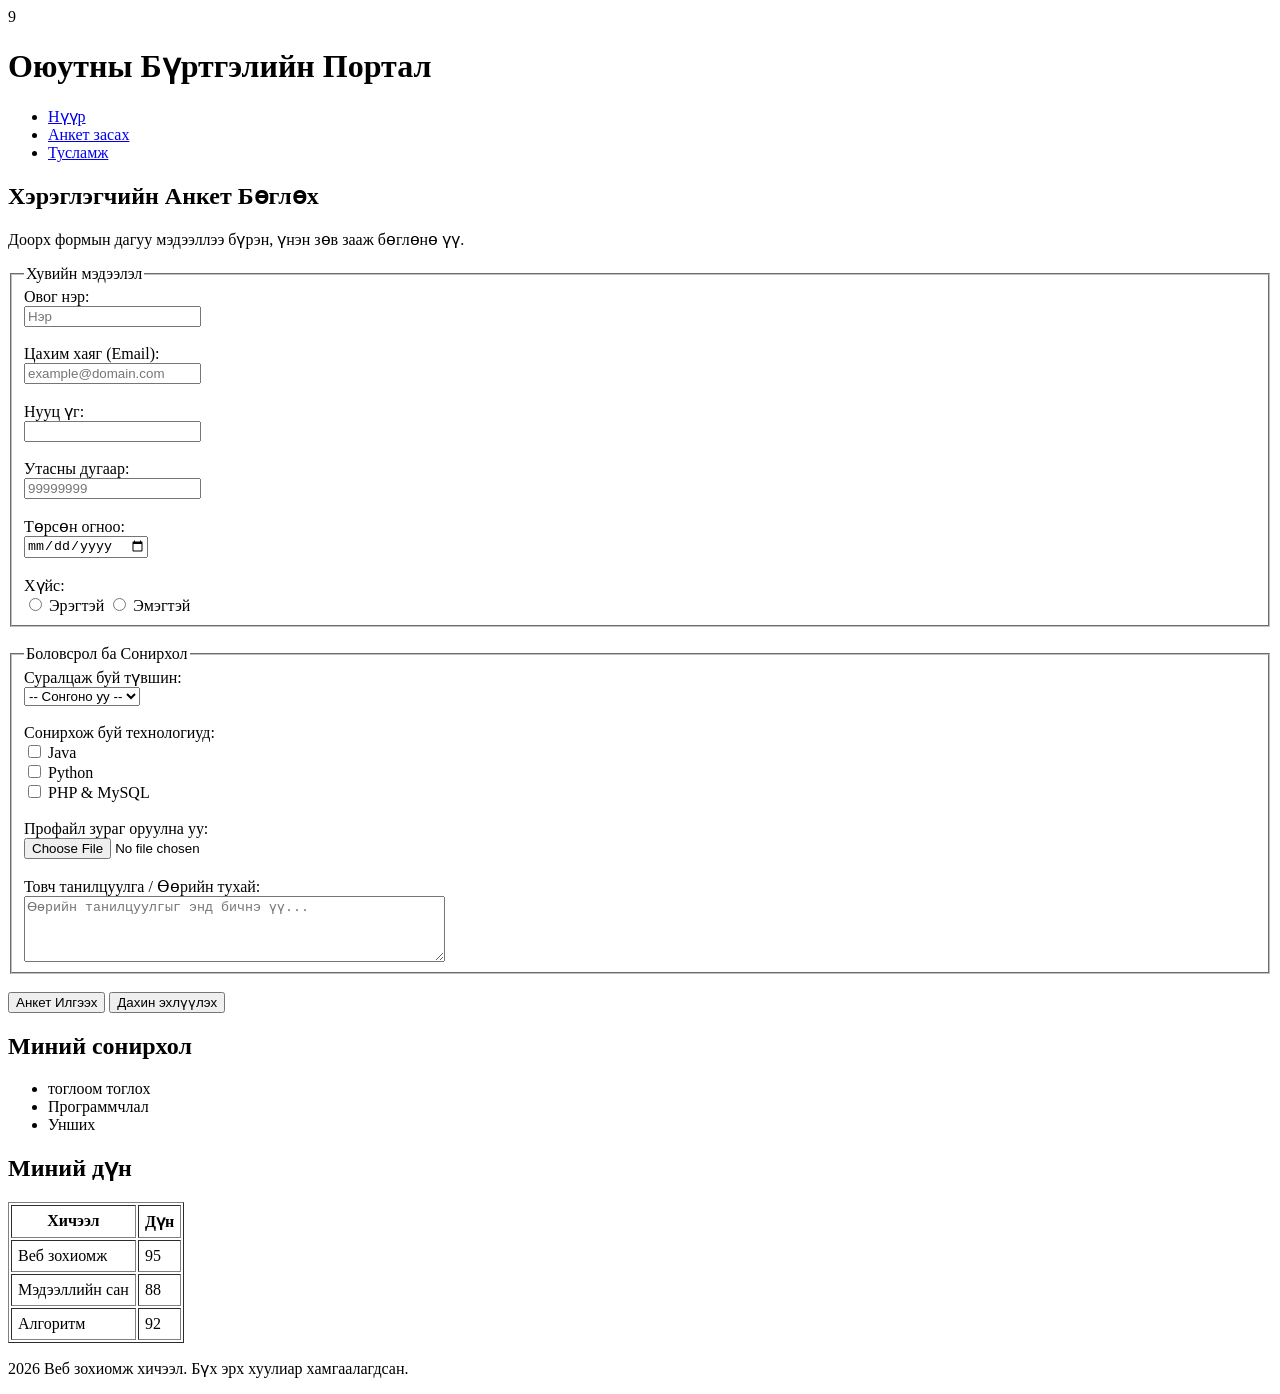
==== lab 2.html @ 5962fa26 "Add Lab 02: Semantic HTML form with list & table" ====
9<!DOCTYPE html>
<html lang="mn">
<head>
  <meta charset="UTF-8">
  <meta name="viewport" content="width=device-width, initial-scale=1.0">
  <title>Лаборатори 02: Хэрэглэгчийн анкет</title>
</head>
<body>
  <header>
    <h1>Оюутны Бүртгэлийн Портал</h1>
    <nav>
      <ul>
        <li><a href="../index.html">Нүүр</a></li>
        <li><a href="#">Анкет засах</a></li>
        <li><a href="#">Тусламж</a></li>
      </ul>
    </nav>
  </header>

  <main>
    <article>
      <section>
        <h2>Хэрэглэгчийн Анкет Бөглөх</h2>
        <p>Доорх формын дагуу мэдээллээ бүрэн, үнэн зөв зааж бөглөнө үү.</p>

        <form action="#" method="POST" enctype="multipart/form-data">
          <fieldset>
            <legend>Хувийн мэдээлэл</legend>

            <label for="fullname">Овог нэр:</label><br>
            <input type="text" id="fullname" name="fullname" placeholder="Нэр" required minlength="2"><br><br>

            <label for="email">Цахим хаяг (Email):</label><br>
            <input type="email" id="email" name="email" placeholder="example@domain.com" required><br><br>

            <label for="password">Нууц үг:</label><br>
            <input type="password" id="password" name="password" required minlength="6"><br><br>

            <label for="phone">Утасны дугаар:</label><br>
            <input type="tel" id="phone" name="phone" pattern="[0-9]{8}" title="8 оронтой тоо оруулна уу" placeholder="99999999" required><br><br>

            <label for="dob">Төрсөн огноо:</label><br>
            <input type="date" id="dob" name="dob" required><br><br>

            <label>Хүйс:</label><br>
            <input type="radio" id="male" name="gender" value="male" required>
            <label for="male">Эрэгтэй</label>
            <input type="radio" id="female" name="gender" value="female">
            <label for="female">Эмэгтэй</label><br>
          </fieldset>
          <br>

          <fieldset>
            <legend>Боловсрол ба Сонирхол</legend>

            <label for="degree">Суралцаж буй түвшин:</label><br>
            <select id="degree" name="degree" required>
              <option value="">-- Сонгоно уу --</option>
              <option value="bachelor">Бакалавр</option>
              <option value="master">Магистр</option>
              <option value="doctor">Докторант</option>
            </select><br><br>

            <label>Сонирхож буй технологиуд:</label><br>
            <input type="checkbox" id="html" name="skills" value="HTML">
            <label for="html">Java</label><br>
            <input type="checkbox" id="js" name="skills" value="JavaScript">
            <label for="js">Python</label><br>
            <input type="checkbox" id="php" name="skills" value="PHP">
            <label for="php">PHP &amp; MySQL</label><br><br>

            <label for="avatar">Профайл зураг оруулна уу:</label><br>
            <input type="file" id="avatar" name="avatar" accept="image/*"><br><br>

            <label for="bio">Товч танилцуулга / Өөрийн тухай:</label><br>
            <textarea id="bio" name="bio" rows="4" cols="50" placeholder="Өөрийн танилцуулгыг энд бичнэ үү..."></textarea><br>
          </fieldset>
          <br>

          <button type="submit">Анкет Илгээх</button>
          <button type="reset">Дахин эхлүүлэх</button>
        </form>
      </section>
    </article>

    <section>
      <h2>Миний сонирхол</h2>
      <ul>
        <li>тоглоом тоглох</li>
        <li>Программчлал</li>
        <li>Унших</li>
      </ul>
    </section>

    <section>
      <h2>Миний дүн</h2>
      <table border="1" cellpadding="6">
        <thead>
          <tr>
            <th>Хичээл</th>
            <th>Дүн</th>
          </tr>
        </thead>
        <tbody>
          <tr>
            <td>Веб зохиомж</td>
            <td>95</td>
          </tr>
          <tr>
            <td>Мэдээллийн сан</td>
            <td>88</td>
          </tr>
          <tr>
            <td>Алгоритм</td>
            <td>92</td>
          </tr>
        </tbody>
      </table>
    </section>
  </main>

  <footer>
    <p> 2026 Веб зохиомж хичээл. Бүх эрх хуулиар хамгаалагдсан.</p>
  </footer>
</body>
</html>
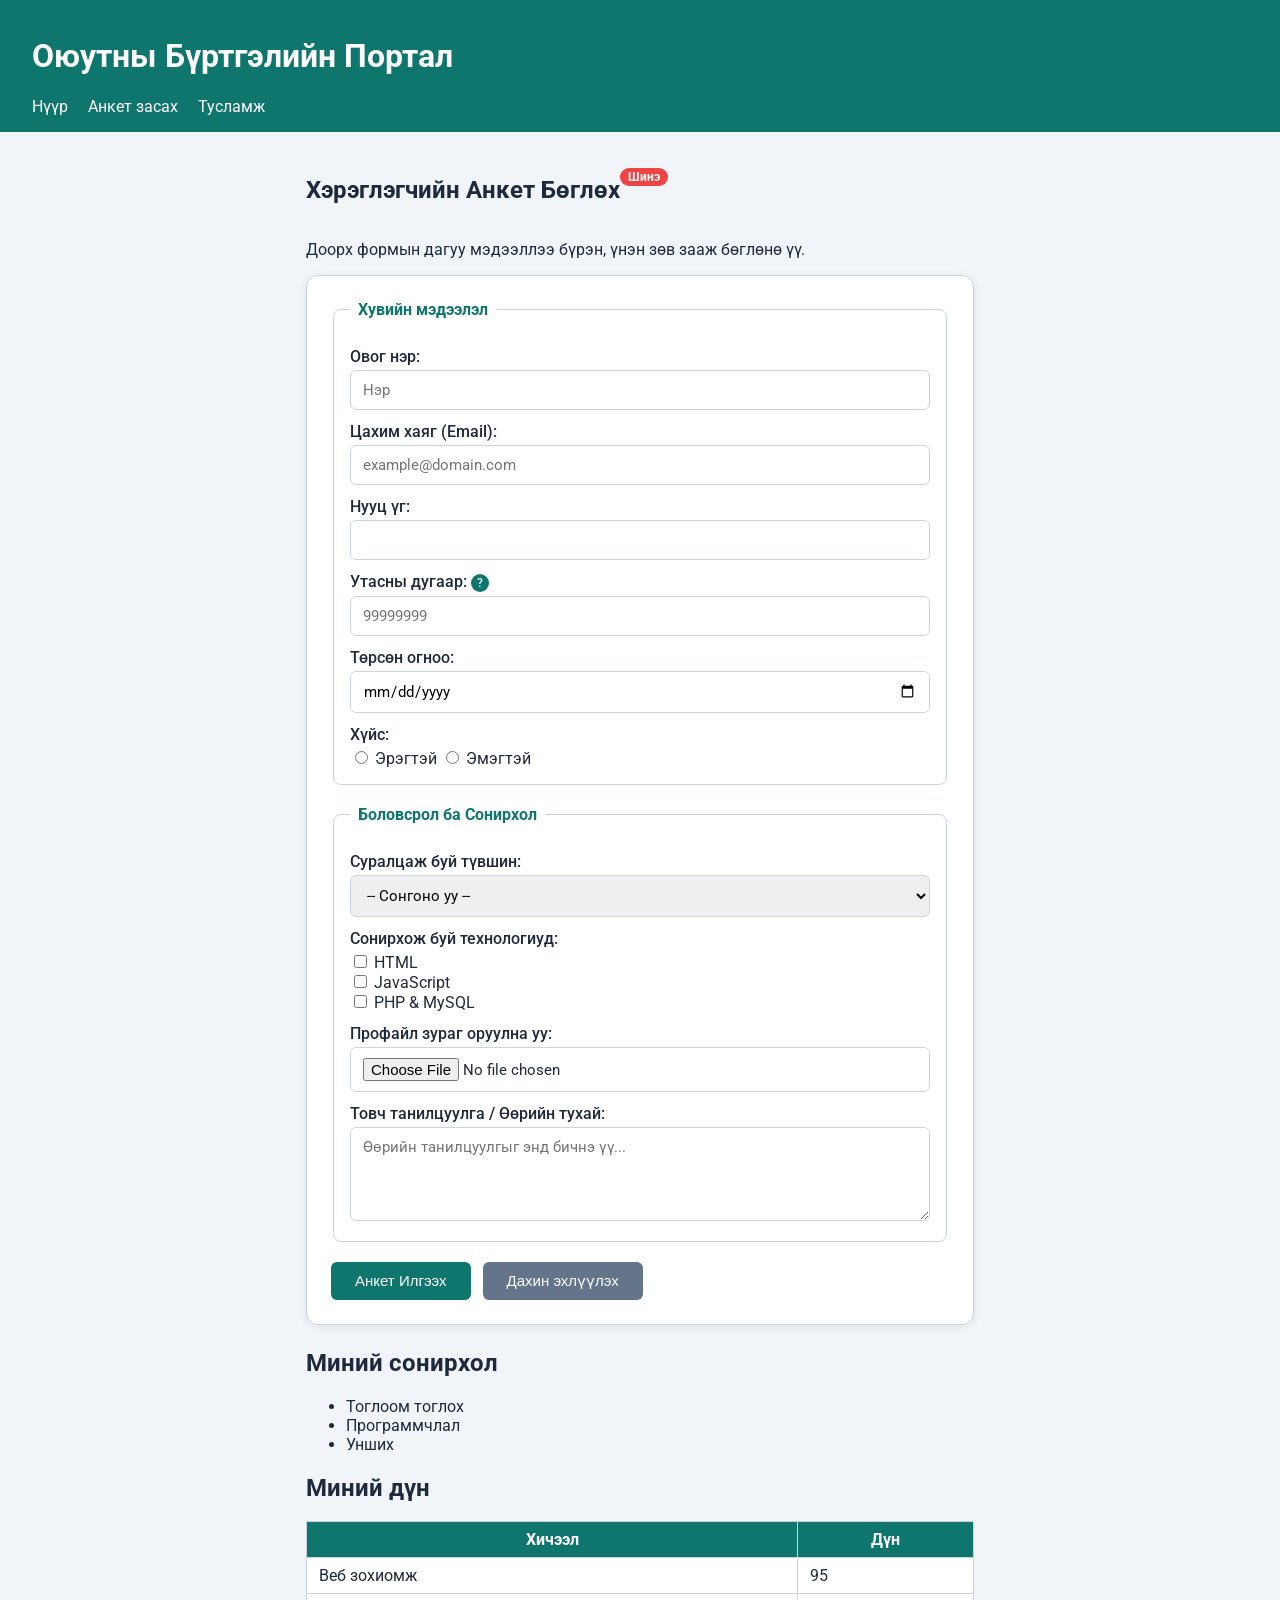
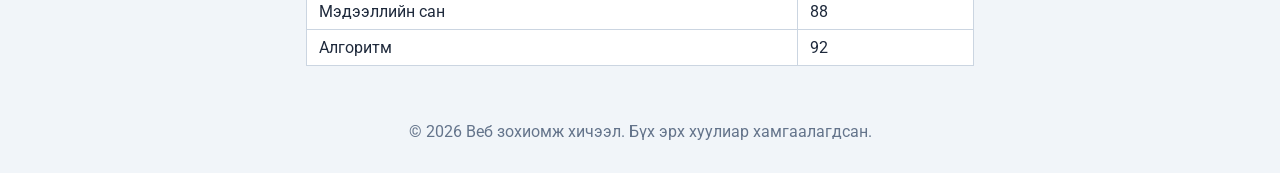
==== commit 390bf69b: "Add Lab 03: CSS styling for form" ====
--- a/lab 2.html
+++ b/lab 2.html
@@ -1,9 +1,13 @@
-9<!DOCTYPE html>
+<!DOCTYPE html>
 <html lang="mn">
 <head>
   <meta charset="UTF-8">
   <meta name="viewport" content="width=device-width, initial-scale=1.0">
-  <title>Лаборатори 02: Хэрэглэгчийн анкет</title>
+  <title>Лаборатори 03: Хэрэглэгчийн анкет</title>
+
+  <link rel="preconnect" href="https://fonts.googleapis.com">
+  <link href="https://fonts.googleapis.com/css2?family=Roboto:wght@400;500;700&display=swap" rel="stylesheet">
+  <link rel="stylesheet" href="style.css">
 </head>
 <body>
   <header>
@@ -20,65 +24,77 @@
   <main>
     <article>
       <section>
-        <h2>Хэрэглэгчийн Анкет Бөглөх</h2>
+        <h2 class="section-title">Хэрэглэгчийн Анкет Бөглөх <span class="badge">Шинэ</span></h2>
         <p>Доорх формын дагуу мэдээллээ бүрэн, үнэн зөв зааж бөглөнө үү.</p>
 
-        <form action="#" method="POST" enctype="multipart/form-data">
-          <fieldset>
+        <form class="form" action="#" method="POST" enctype="multipart/form-data">
+
+          <fieldset class="form-group">
             <legend>Хувийн мэдээлэл</legend>
 
-            <label for="fullname">Овог нэр:</label><br>
-            <input type="text" id="fullname" name="fullname" placeholder="Нэр" required minlength="2"><br><br>
+            <label class="form-label" for="fullname">Овог нэр:</label>
+            <input class="form-input" type="text" id="fullname" name="fullname"
+                   placeholder="Нэр" required minlength="2">
 
-            <label for="email">Цахим хаяг (Email):</label><br>
-            <input type="email" id="email" name="email" placeholder="example@domain.com" required><br><br>
+            <label class="form-label" for="email">Цахим хаяг (Email):</label>
+            <input class="form-input" type="email" id="email" name="email"
+                   placeholder="example@domain.com" required>
 
-            <label for="password">Нууц үг:</label><br>
-            <input type="password" id="password" name="password" required minlength="6"><br><br>
+            <label class="form-label" for="password">Нууц үг:</label>
+            <input class="form-input" type="password" id="password" name="password"
+                   required minlength="6">
 
-            <label for="phone">Утасны дугаар:</label><br>
-            <input type="tel" id="phone" name="phone" pattern="[0-9]{8}" title="8 оронтой тоо оруулна уу" placeholder="99999999" required><br><br>
+            <label class="form-label" for="phone">
+              Утасны дугаар:
+              <span class="tooltip">?
+                <span class="tooltip-text">8 оронтой тоо оруулна уу</span>
+              </span>
+            </label>
+            <input class="form-input" type="tel" id="phone" name="phone"
+                   pattern="[0-9]{8}" title="8 оронтой тоо оруулна уу"
+                   placeholder="99999999" required>
 
-            <label for="dob">Төрсөн огноо:</label><br>
-            <input type="date" id="dob" name="dob" required><br><br>
+            <label class="form-label" for="dob">Төрсөн огноо:</label>
+            <input class="form-input" type="date" id="dob" name="dob" required>
 
-            <label>Хүйс:</label><br>
+            <span class="form-label">Хүйс:</span>
             <input type="radio" id="male" name="gender" value="male" required>
             <label for="male">Эрэгтэй</label>
             <input type="radio" id="female" name="gender" value="female">
-            <label for="female">Эмэгтэй</label><br>
+            <label for="female">Эмэгтэй</label>
           </fieldset>
-          <br>
 
-          <fieldset>
+          <fieldset class="form-group">
             <legend>Боловсрол ба Сонирхол</legend>
 
-            <label for="degree">Суралцаж буй түвшин:</label><br>
-            <select id="degree" name="degree" required>
+            <label class="form-label" for="degree">Суралцаж буй түвшин:</label>
+            <select class="form-input" id="degree" name="degree" required>
               <option value="">-- Сонгоно уу --</option>
               <option value="bachelor">Бакалавр</option>
               <option value="master">Магистр</option>
               <option value="doctor">Докторант</option>
-            </select><br><br>
+            </select>
 
-            <label>Сонирхож буй технологиуд:</label><br>
+            <span class="form-label">Сонирхож буй технологиуд:</span>
             <input type="checkbox" id="html" name="skills" value="HTML">
-            <label for="html">Java</label><br>
+            <label for="html">HTML</label><br>
             <input type="checkbox" id="js" name="skills" value="JavaScript">
-            <label for="js">Python</label><br>
+            <label for="js">JavaScript</label><br>
             <input type="checkbox" id="php" name="skills" value="PHP">
-            <label for="php">PHP &amp; MySQL</label><br><br>
+            <label for="php">PHP &amp; MySQL</label>
 
-            <label for="avatar">Профайл зураг оруулна уу:</label><br>
-            <input type="file" id="avatar" name="avatar" accept="image/*"><br><br>
+            <label class="form-label" for="avatar">Профайл зураг оруулна уу:</label>
+            <input class="form-input" type="file" id="avatar" name="avatar" accept="image/*">
 
-            <label for="bio">Товч танилцуулга / Өөрийн тухай:</label><br>
-            <textarea id="bio" name="bio" rows="4" cols="50" placeholder="Өөрийн танилцуулгыг энд бичнэ үү..."></textarea><br>
+            <label class="form-label" for="bio">Товч танилцуулга / Өөрийн тухай:</label>
+            <textarea class="form-input" id="bio" name="bio" rows="4"
+                      placeholder="Өөрийн танилцуулгыг энд бичнэ үү..."></textarea>
           </fieldset>
-          <br>
 
-          <button type="submit">Анкет Илгээх</button>
-          <button type="reset">Дахин эхлүүлэх</button>
+          <div class="btn-row">
+            <button class="btn btn-primary" type="submit">Анкет Илгээх</button>
+            <button class="btn btn-secondary" type="reset">Дахин эхлүүлэх</button>
+          </div>
         </form>
       </section>
     </article>
@@ -86,7 +102,7 @@
     <section>
       <h2>Миний сонирхол</h2>
       <ul>
-        <li>тоглоом тоглох</li>
+        <li>Тоглоом тоглох</li>
         <li>Программчлал</li>
         <li>Унших</li>
       </ul>
@@ -94,7 +110,7 @@
 
     <section>
       <h2>Миний дүн</h2>
-      <table border="1" cellpadding="6">
+      <table>
         <thead>
           <tr>
             <th>Хичээл</th>
@@ -102,25 +118,16 @@
           </tr>
         </thead>
         <tbody>
-          <tr>
-            <td>Веб зохиомж</td>
-            <td>95</td>
-          </tr>
-          <tr>
-            <td>Мэдээллийн сан</td>
-            <td>88</td>
-          </tr>
-          <tr>
-            <td>Алгоритм</td>
-            <td>92</td>
-          </tr>
+          <tr><td>Веб зохиомж</td><td>95</td></tr>
+          <tr><td>Мэдээллийн сан</td><td>88</td></tr>
+          <tr><td>Алгоритм</td><td>92</td></tr>
         </tbody>
       </table>
     </section>
   </main>
 
   <footer>
-    <p> 2026 Веб зохиомж хичээл. Бүх эрх хуулиар хамгаалагдсан.</p>
+    <p>&copy; 2026 Веб зохиомж хичээл. Бүх эрх хуулиар хамгаалагдсан.</p>
   </footer>
 </body>
 </html>
--- a/style.css
+++ b/style.css
@@ -0,0 +1,139 @@
+/* ===== Өнгө, фонт ===== */
+:root {
+  --primary: #0f766e;
+  --primary-dark: #0b4f4a;
+  --bg: #f1f5f9;
+  --card: #ffffff;
+  --text: #1e293b;
+  --border: #cbd5e1;
+}
+
+* { box-sizing: border-box; }
+
+body {
+  font-family: 'Roboto', Arial, sans-serif;
+  background: var(--bg);
+  color: var(--text);
+  margin: 0;
+}
+
+/* ===== Header / nav ===== */
+header {
+  background: var(--primary);
+  color: #fff;
+  padding: 16px 32px;
+}
+nav ul { list-style: none; display: flex; gap: 20px; padding: 0; margin: 0; }
+nav a { color: #fff; text-decoration: none; }
+nav a:hover { text-decoration: underline; }
+
+main { max-width: 700px; margin: 24px auto; padding: 0 16px; }
+
+/* ===== Box model ===== */
+.form {
+  background: var(--card);
+  padding: 24px;
+  border: 1px solid var(--border);
+  border-radius: 12px;
+  margin-bottom: 24px;
+  box-shadow: 0 2px 8px rgba(0,0,0,.08);
+}
+
+.form-group {
+  border: 1px solid var(--border);
+  border-radius: 8px;
+  padding: 16px;
+  margin-bottom: 20px;
+}
+.form-group legend { font-weight: 700; color: var(--primary); padding: 0 8px; }
+
+/* ===== Гарчиг, талбар ===== */
+.form-label {
+  display: block;
+  margin: 12px 0 4px;
+  font-weight: 500;
+}
+
+.form-input,
+select,
+textarea {
+  width: 100%;
+  padding: 10px 12px;
+  border: 1px solid var(--border);
+  border-radius: 6px;
+  font-family: inherit;
+  font-size: 15px;
+}
+.form-input:focus,
+select:focus,
+textarea:focus {
+  outline: none;
+  border-color: var(--primary);
+  box-shadow: 0 0 0 3px rgba(15,118,110,.2);
+}
+
+/* ===== Товчнууд ===== */
+.btn-row { display: flex; gap: 12px; }
+.btn {
+  padding: 10px 24px;
+  border: none;
+  border-radius: 6px;
+  font-size: 15px;
+  cursor: pointer;
+  color: #fff;
+}
+.btn-primary { background: var(--primary); }
+.btn-primary:hover { background: var(--primary-dark); }
+.btn-secondary { background: #64748b; }
+.btn-secondary:hover { background: #475569; }
+
+/* ===== position: relative / absolute ===== */
+/* Badge */
+.section-title { position: relative; display: inline-block; }
+.badge {
+  position: absolute;
+  top: -8px;
+  right: -48px;
+  background: #ef4444;
+  color: #fff;
+  font-size: 12px;
+  padding: 2px 8px;
+  border-radius: 10px;
+}
+
+/* Tooltip */
+.tooltip {
+  position: relative;
+  display: inline-block;
+  width: 18px; height: 18px;
+  line-height: 18px;
+  text-align: center;
+  background: var(--primary);
+  color: #fff;
+  border-radius: 50%;
+  font-size: 12px;
+  cursor: help;
+}
+.tooltip-text {
+  position: absolute;
+  bottom: 130%;
+  left: 50%;
+  transform: translateX(-50%);
+  background: #1e293b;
+  color: #fff;
+  padding: 6px 10px;
+  border-radius: 4px;
+  font-size: 12px;
+  white-space: nowrap;
+  visibility: hidden;
+  opacity: 0;
+  transition: opacity .2s;
+}
+.tooltip:hover .tooltip-text { visibility: visible; opacity: 1; }
+
+/* ===== Хүснэгт, footer ===== */
+table { border-collapse: collapse; width: 100%; background: var(--card); }
+th { background: var(--primary); color: #fff; }
+td, th { padding: 8px 12px; border: 1px solid var(--border); }
+
+footer { text-align: center; padding: 16px; color: #64748b; }
